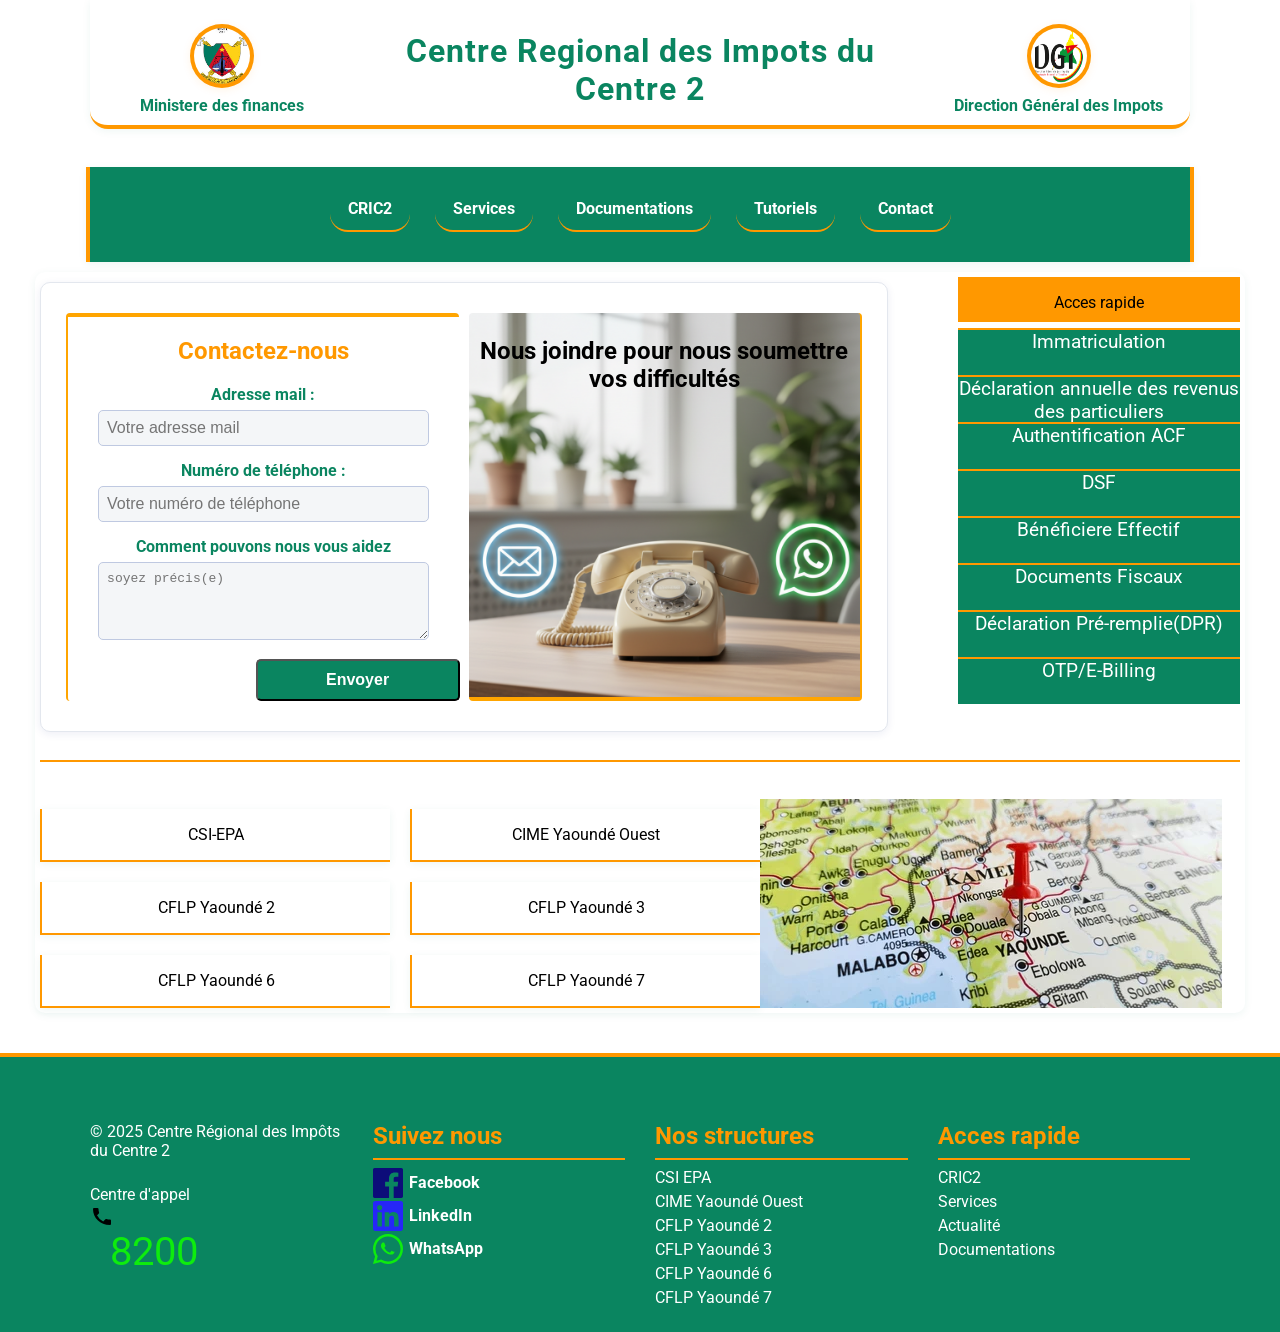
==== contact.html @ bb307dd3 "je ne suis qu'un debutant en apprentissage" ====
<!DOCTYPE html>
<html lang="en">

<head>
  <meta charset="UTF-8" />
  <meta name="viewport" content="width=device-width, initial-scale=1.0" />
  <title>contact</title>
  <link rel="stylesheet" href="/Document_css/CRIC2.css" />
  <link rel="stylesheet" href="/Document_css/contact.css" />
</head>

<body>
  <div class="header-flex">
    <div class="logo">
      <img src="/image_projet/minfisolde.jpg" alt="" />
      <p>Ministere des finances</p>
    </div>
    <h1>Centre Regional des Impots du Centre 2</h1>
    <div class="logo">
      <img src="/image_projet/dgi.png" alt="" />
      <p>Direction Général des Impots</p>
    </div>
  </div>
  <br> <br>

  <header>
    <div class="navigation_header">
      <nav>
        <ul>
          <li class="menu-deroulant">
            <a href="/Document_html/CRIC2.html">CRIC2</a>
            <ul class="sous-menu">
              <li><a href="">le regional</a></li>
              <li><a href="">Organigramme</a></li>
              <li><a href="">Nos centre de rattachement</a></li>
              <li><a href="">Missions</a></li>
            </ul>
          </li>
          <li class="menu-deroulant">
            <a href="/Document_html/service.html" target="_blank">Services</a>
            <ul class="sous-menu">
              <li><a href="">Télédeclaration</a></li>
              <li><a href="">Immatriculation</a></li>
              <li><a href="">Quitance</a></li>
              <li><a href="">Fichier des contribuable</a></li>
              <li><a href="">Documents fiscaux</a></li>
              <li><a href="">Authentification ACF</a></li>
              <li><a href="">DSF</a></li>
              <li><a href="">Beneficiaire effectif</a></li>
              <li><a href="">IRPP</a></li>
            </ul>
          </li>
          <li class="menu-deroulant">
            <a href="/Document_html/Documentations.html" target="_blank">Documentations</a>
            <ul class="sous-menu">
              <li><a href="">Charte contribuable</a></li>
              <li><a href="">NEWS</a></li>
              <li><a href="">Rapport annuel</a></li>
              <li><a href="">CODE GENERAL DES IMPOTS</a></li>
            </ul>
          </li>
          <li class="menu-deroulant">
            <a href="/Document_html/tutoriels.html" target="_blank">Tutoriels</a>
            <ul class="sous-menu">
              <li><a href="">fichiers PDF</a></li>
              <li><a href="">Vidéos</a></li>
              <li><a href="">PowerPoints</a></li>
            </ul>
          </li>
          <li class="menu-deroulant">
            <a href="#contact">Contact</a>
            <ul class="sous-menu">
              <li>
                <a href="/Document_html/contact.html" target="_blank">Nous conctacter</a>
              </li>
              <li><a href="">Newsletter</a></li>
            </ul>
          </li>
        </ul>
      </nav>
    </div>
  </header>

  <main>
    <div class="contact_global">
 <div class="contact-form">
      <div class="contact">
        <h2>Contactez-nous</h2>
        <form>
          <label for="email">Adresse mail :</label>
          <input type="email" id="email" name="email" placeholder="Votre adresse mail" />

          <label for="tel">Numéro de téléphone :</label>
          <input type="tel" id="tel" name="tel" placeholder="Votre numéro de téléphone" required />

          <label for="suggestion">Comment pouvons nous vous aidez</label>
          <textarea id="suggestion" name="suggestion" rows="4" placeholder="soyez précis(e)"></textarea>

          <input type="submit" value="Envoyer" />
        </form>
      </div>
      <div class="appel">
        <p>Nous joindre pour nous soumettre vos difficultés</p>
      </div>
    </div>
    <div class="acces_rapide">
      <p>Acces rapide</p>
      <ul>
        <li><a href="https://teledeclaration-dgi.cm/modules/Common/Account/eregistration.aspx?er=empty">Immatriculation</a></li>
        <li><a href="https://teledeclaration-dgi.cm/modules/Common/Account/Login.aspx?d=IRPP">Déclaration annuelle des revenus des particuliers</a></li>
        <li><a href="https://mesure.dgi.cm:8077/">Authentification ACF</a></li>
        <li><a href="https://teledeclaration-dgi.cm/modules/Common/Account/Login.aspx?d=DSF">DSF</a></li>
        <li><a href="https://sso.harmony2.cm/Account/Login?ReturnUrl=%2Fconnect%2Fauthorize%2Fcallback%3Fclient_id%3Dharmony-beffectif-prod%26redirect_uri%3Dhttps%253A%252F%252Fbef.harmony2.cm%26response_type%3Dcode%26scope%3Dopenid%26state%3D45861e6e8d9749f8a809a3fa1958c2e5%26code_challenge%3DQqXWlrhFdDPx54VX2nzE18pbX-Xx8sk-9OuNAftvSXo%26code_challenge_method%3DS256%26response_mode%3Dquery">Bénéficiere Effectif</a></li>
        <li><a href="https://sso.harmony2.cm/Account/Login?ReturnUrl=%2Fconnect%2Fauthorize%2Fcallback%3Fclient_id%3Dharmony-anr-prod%26redirect_uri%3Dhttps%253A%252F%252Ffanr.harmony2.cm%26response_type%3Dcode%26scope%3Dopenid%26state%3D03c3778136c2499da444e8fbac65ed00%26code_challenge%3DBsk2q0G97YrslDxJ3fcmMmxmOYndh2z2XFjpABkOmFM%26code_challenge_method%3DS256%26response_mode%3Dquery">Documents Fiscaux</a></li>
        <li><a href="https://sso.harmony2.cm/Account/Login?ReturnUrl=%2Fconnect%2Fauthorize%2Fcallback%3Fclient_id%3Ddpr-front-prod%26redirect_uri%3Dhttps%253A%252F%252Fdpr.harmony2.cm%252F%26response_type%3Dcode%26scope%3Dopenid%26state%3D9ca7eadecb764b19bc616c7840122fa6%26code_challenge%3DpFyU0KC__Sz6mtjafK51JuhrboRFdypytxdSr62ZmJ4%26code_challenge_method%3DS256">Déclaration Pré-remplie(DPR)</a></li>
        <li><a href="https://otp.dgi.cm/">OTP/E-Billing</a></li>
      </ul>
    </div>
    </div>
   <hr>
      <br>
      <div class="vrai_globe">
         <div class="structure_globale">
            <div class="CSI">
              <p>CSI-EPA</p>
            </div>
            <div class="CSI">
              <p>CIME Yaoundé Ouest</p>
            </div>
            <div class="CSI">
              <p>CFLP Yaoundé 2</p>
            </div>
            <div class="CSI">
              <p>CFLP Yaoundé 3</p>
            </div>
            <div class="CSI">
              <p>CFLP Yaoundé 6</p>
                            
            </div>
            <div class="CSI">
              <p>CFLP Yaoundé 7</p>
                          
            </div>
          </div>
          <div class="globe_image">
            
          </div>
      </div>
       
    </section>

  </main>
  <footer>
    <div class="pieds">
      <div class="appelle">
        <p>&copy; 2025 Centre Régional des Impôts du Centre 2 </p>
        <p>Centre d'appel<br>
          </svg> <span>
            <svg xmlns="http://www.w3.org/2000/svg" width="24" height="24" fill="#000000" viewBox="0 0 24 24"
              style="vertical-align: middle;">
              <path
                d="M6.62 10.79a15.053 15.053 0 0 0 6.59 6.59l2.2-2.2a1 1 0 0 1 1.01-.24c1.12.37 2.33.57 3.58.57a1 1 0 0 1 1 1V20a1 1 0 0 1-1 1C10.07 21 3 13.93 3 5a1 1 0 0 1 1-1h3.5a1 1 0 0 1 1 1c0 1.25.2 2.46.57 3.58a1 1 0 0 1-.24 1.01l-2.2 2.2z" />
            </svg> &nbsp; 8200</span>

        </p>
      </div>
      <div class="reseaux">
        <p>Suivez nous</p>
        <hr>
        <ul>
          <li>
            <a href="#">
              <!-- Icône SVG Facebook -->
              <svg xmlns="http://www.w3.org/2000/svg" width="30" height="30" fill="rgb(12, 12, 121)" viewBox="0 0 24 24"
                style="vertical-align: middle;">
                <path
                  d="M22.675 0h-21.35C.595 0 0 .592 0 1.326v21.348C0 23.408.595 24 1.326 24h11.495v-9.294H9.691v-3.622h3.13V8.413c0-3.1 1.893-4.788 4.659-4.788 1.325 0 2.463.099 2.797.143v3.24l-1.918.001c-1.504 0-1.797.715-1.797 1.763v2.313h3.587l-.467 3.622h-3.12V24h6.116C23.405 24 24 23.408 24 22.674V1.326C24 .592 23.405 0 22.675 0" />
              </svg>
              Facebook
            </a>
          </li>
          <li>
            <a href="#">
              <svg xmlns="http://www.w3.org/2000/svg" width="30" height="30" fill="rgb(38, 38, 248)" viewBox="0 0 24 24"
                style="vertical-align: middle;">
                <path
                  d="M20.447 20.452h-3.554v-5.569c0-1.327-.027-3.037-1.849-3.037-1.851 0-2.132 1.445-2.132 2.939v5.667H9.358V9h3.414v1.561h.049c.476-.9 1.637-1.849 3.372-1.849 3.605 0 4.271 2.372 4.271 5.455v6.285zM5.337 7.433c-1.144 0-2.07-.927-2.07-2.07 0-1.144.926-2.07 2.07-2.07 1.143 0 2.07.926 2.07 2.07 0 1.143-.927 2.07-2.07 2.07zm1.777 13.019H3.56V9h3.554v11.452zM22.225 0H1.771C.792 0 0 .771 0 1.723v20.549C0 23.229.792 24 1.771 24h20.451C23.2 24 24 23.229 24 22.272V1.723C24 .771 23.2 0 22.225 0z" />
              </svg>
              LinkedIn
            </a>
          </li>
          <li>
            <a href="#">
              <!-- Icône SVG WhatsApp -->
              <svg xmlns="http://www.w3.org/2000/svg" width="30" height="30" fill="rgb(14, 236, 14)" viewBox="0 0 24 24"
                style="vertical-align: middle;">
                <path
                  d="M20.52 3.48A11.78 11.78 0 0 0 12 0C5.37 0 0 5.37 0 12a11.93 11.93 0 0 0 1.64 6L0 24l6.26-1.64A11.93 11.93 0 0 0 12 24c6.63 0 12-5.37 12-12a11.78 11.78 0 0 0-3.48-8.52zM12 22a9.93 9.93 0 0 1-5.09-1.39l-.36-.21-3.72.97.99-3.62-.23-.37A9.93 9.93 0 0 1 2 12c0-5.52 4.48-10 10-10s10 4.48 10 10-4.48 10-10 10zm5.2-7.6c-.28-.14-1.65-.81-1.9-.9s-.44-.14-.62.14-.71.9-.87 1.09-.32.21-.6.07a8.13 8.13 0 0 1-2.39-1.47 8.93 8.93 0 0 1-1.65-2.05c-.17-.28 0-.43.13-.57.13-.13.28-.32.42-.48.14-.16.18-.28.28-.46.09-.18.05-.34-.02-.48-.07-.14-.62-1.5-.85-2.06-.22-.53-.45-.46-.62-.47h-.53c-.18 0-.46.07-.7.34s-.92.9-.92 2.2.94 2.56 1.07 2.74c.13.18 1.85 2.83 4.5 3.86.63.22 1.12.35 1.5.45.63.16 1.2.14 1.65.09.5-.06 1.65-.67 1.88-1.32.23-.65.23-1.2.16-1.32-.07-.12-.25-.19-.53-.33z" />
              </svg>
              WhatsApp
            </a>
          </li>

        </ul>

      </div>
      <div class="centre">
        <p>Nos structures</p>
        <hr>
        <ul>
          <li><a href="/Document_html/nos_centres.html">CSI EPA</a></li>
          <li><a href="/Document_html/nos_centres.html">CIME Yaoundé Ouest</a></li>
          <li><a href="/Document_html/nos_centres.html">CFLP Yaoundé 2</a></li>
          <li><a href="/Document_html/nos_centres.html">CFLP Yaoundé 3</a></li>
          <li><a href="/Document_html/nos_centres.html">CFLP Yaoundé 6</a></li>
          <li><a href="/Document_html/nos_centres.html">CFLP Yaoundé 7</a></li>
      </div>
      <div class="retour">
        <p>Acces rapide</p>
        <hr>
        <ul>
          <li><a href="/Document_html/CRIC2.html">CRIC2</a></li>
          <li><a href="/Document_html/service.html">Services</a></li>
          <li><a href="/Document_html/actualitès.html">Actualité</a></li>
          <li><a href="/Document_html/documentations.html">Documentations</a>
          </li>


        </ul>
      </div>
    </div>


  </footer>
  
</body>

</html>
---- Document_css/CRIC2.css ----
@import url('https://fonts.googleapis.com/css2?family=Alan+Sans:wght@300..900&family=Roboto:ital,wght@0,100..900;1,100..900&family=SUSE+Mono:ital,wght@0,100..800;1,100..800&display=swap');


@import url('https://fonts.googleapis.com/css2?family=Alan+Sans:wght@300..900&family=Oswald:wght@200..700&family=Roboto:ital,wght@0,100..900;1,100..900&family=SUSE+Mono:ital,wght@0,100..800;1,100..800&display=swap');


@import url('https://fonts.googleapis.com/css2?family=Alan+Sans:wght@300..900&family=Oswald:wght@200..700&family=Poppins:ital,wght@0,100;0,200;0,300;0,400;0,500;0,600;0,700;0,800;0,900;1,100;1,200;1,300;1,400;1,500;1,600;1,700;1,800;1,900&family=Roboto:ital,wght@0,100..900;1,100..900&family=SUSE+Mono:ital,wght@0,100..800;1,100..800&display=swap');

@import url('https://fonts.googleapis.com/css2?family=Alan+Sans:wght@300..900&family=Lato:ital,wght@0,100;0,300;0,400;0,700;0,900;1,100;1,300;1,400;1,700;1,900&family=Oswald:wght@200..700&family=Poppins:ital,wght@0,100;0,200;0,300;0,400;0,500;0,600;0,700;0,800;0,900;1,100;1,200;1,300;1,400;1,500;1,600;1,700;1,800;1,900&family=Roboto:ital,wght@0,100..900;1,100..900&family=SUSE+Mono:ital,wght@0,100..800;1,100..800&display=swap');


/* Couleurs principales */
:root {
  --vert: #0a8560;
  --orange: #ff9800;
  --blanc: #fff;
}

/* Reset de base */
body {
  font-family: Arial, sans-serif;
  margin: 0;
  padding: 0;
  background: var(--blanc);
  color: var(--vert);
  }

/* Header grid 
.header-flex {
  display: grid;
  grid-template-columns: 1fr 2fr 1fr;
  align-items: center;
  justify-items: center;
  gap: 10px;
  background: var(--blanc);
  margin-bottom: 0;
  margin-top: 0;
  padding: 20px 0 0 0;
}
  */
  

/* --- Header --- */
.header-flex {
  display: grid;
  grid-template-columns: 1fr 2fr 1fr;
  align-items: center;
  gap: 24px;
  background: var(--blanc);
  margin: 0 auto;
  padding: 24px 0 10px 0px;
  max-width: 1100px;
  border-bottom: 4px solid var(--orange);
  border-radius: 0 0 18px 18px;
  box-shadow: 0 2px 8px rgba(10, 133, 96, 0.07);
}

.logo {
  display: flex;
  flex-direction: column;
  align-items: center;
  justify-content: center;
}

.logo img {
  width: 56px;
  height: 56px;
  border-radius: 50%;
  background: var(--orange);
  padding: 4px;
  box-shadow: 0 2px 8px rgba(255, 152, 0, 0.1);
}

.logo p {
  margin: 8px 0 0 0;
  font-size: 1em;
  color: var(--vert);
  font-weight: bold;
  text-align: center;
}

.header-flex h1 {
  color: var(--vert);
  font-size: 2em;
  font-weight: 700;
  margin: 0;
  letter-spacing: 1px;
  text-align: center;
}

/* Barre de navigation */
header {
  background: var(--vert);
  color: var(--blanc);
  padding: 20px  0 0;
  text-align: center;
  margin: 0 auto;
  min-height: 75px;
  border-left: 4px solid var(--orange);
  border-right: 4px solid var(--orange);
  box-shadow: 0 2px 8px rgba(10, 133, 96, 0.07);
  max-width: 1100px;
}

.navigation_header {
  margin: 0 auto;
  padding: 0;
  max-width: 900px;
}

nav ul {
  list-style: none;
  display: flex;
  justify-content: center;
  gap: 25px;
  margin: 0;
  padding: 0;
}

nav li {
  position: relative;
  align-items: center;
  justify-content: center;
  border-bottom: 2px solid var(--orange);
  border-radius: 0 0 18px 18px;
 
}

nav a {
  color: var(--blanc);
  text-decoration: none;
  font-weight: bold;
  padding: 12px 18px;
  display: block;
  transition: background 0.5s;
}

nav a:hover {
  background: var(--orange);
  color: var(--blanc);
  border-radius: 18px;
}

/* Sous-menu */
.menu-deroulant .sous-menu {
  display: none;
  position: absolute;
  left: 0;
  top: 100%;
  background: var(--vert);
  min-width: 280px;
  border-radius: 0 0 8px 8px;
  box-shadow: 0 2px 8px rgba(0, 0, 0, 0.07);
  z-index: 10;
}

.menu-deroulant:hover .sous-menu {
  display: block;
}

.sous-menu li a {
  padding: 10px 18px;
  color: var(--blanc);
}

.sous-menu li a:hover {
  background: var(--orange);
  color: var(--blanc);
}

/* Sections principales */
main {
  max-width: 1200px;
  margin: 10px auto;
  background: var(--blanc);
  padding: 5px 5px;
  border-radius: 10px;
  box-shadow: 0 2px 8px rgba(10, 133, 96, 0.07);
}

h2,
h3 {
  color: var(--orange);
}

section {
  margin-bottom: 40px;
}

ul {
  list-style: none;
  padding-left: 0;
}

a {
  text-decoration: none;
}

/* grid pour la premiere division */
.premiere-section-flex {
  display: grid;
  grid-template-columns: 3fr 1fr;
  gap: 20px;
}

.premier h2 {
  margin-top: 0;
}

.immatriculation {
  background: var(--vert);
  border-left: 2px solid var(--orange);
  border-right: 2px solid var(--orange);
  margin-bottom: 18px;
  padding: 10px;
  border-radius: 6px;
}

.immatriculation p {
  color: var(--vert);
  margin: 0 0 5px 0;
  font-weight: bold;
  }

.imma {
  max-width: 100%;
  border-radius: 4px;
  background-color: #f7f7f7dc;
  height: 60px;
  width: 270px;
  text-align: center;
  padding-top: 40px;
  font-weight: bold;
  font-size: 1.2em;
     
}
.deuxieme h3{
  text-align: center;
  height: auto;
  width: auto;
  border-top: 5px solid orange;
}

/* Actualité */
.actualite h3 {
  margin-bottom: 10px;
}

.actualite-image {
  background: #f7f7f7;
  border: 1px solid #eee;
  border-radius: 6px;
  padding: 10px;
  flex: 1 1 200px;
  min-width: 180px;
}

.actualite-image img {
  max-width: 100%;
  border-radius: 4px;
}

.actualite-image p {
  margin: 10px 0 0 0;
  font-size: 0.9em;
  color: var(--blanc);
  height: 40px;
  width: auto;
  background-color: var(--orange);
  text-align: center;
  padding-top: 15px;
}
.pp {
  text-align: right;
  
  font-weight: bold;
  height: 40px;
  width: 210px;
  position: right: 0;
   border: 2px solid orange;
  margin: 0 0 0 76%;
  padding-top: 14px;
  text-align: center;
  color: black;
}

.regional{
  display: grid;
  grid-template-columns: 1fr 1fr ;
  padding-top: 10px;
  gap: 7px;
}
.regional .batiment{
  background: url( /image_projet/CRIC2_image.png) no-repeat center/cover;
}
.tt, .ss, .vv{
  text-align: right;
  font-weight: bold;
  height: 40px;
  width: 210px;
  position: right: 0;
  margin:0 0 0 50%;
  padding-top: 14px;
  text-align: center;
  color:black ;
  border:2px solid orange;
}
.tt:hover, .ss:hover, .pp:hover, .vv:hover{
  background: var(--vert);
  color: white;

}
.service{
  display: grid;
  grid-template-columns: 1fr 1fr ;
  padding-top: 10px;
   gap: 7px;
}
.service_image{
  background: url(/image_projet/service_image.png) no-repeat center/cover ;
}
.Documentations{
  display: grid;
  grid-template-columns: 1fr 1fr ;
  padding-top: 10px;
   gap: 7px;
}
.documentation_image{
  background: url(/image_projet/documentations.jpg) no-repeat center/cover;
}
.global {
  display: flex;
  gap: 15px;
  flex-wrap: wrap;
}
.vrai_globe{
  display: grid;
  grid-template-columns: 3fr 2fr;
  padding-top: 10px;
}
.structure_globale {
  display: grid;
  grid-template-columns: 1fr 1fr;
  grid-row: 1fr 1fr 1fr;
  gap: 20px;
  color: var(--blanc);
  padding-top: 10px;
}
.CSI{
 background-color: var(--blanc);
 border-left: 2px solid var(--orange);
  border-bottom: 2px solid var(--orange);
  box-shadow: 0 2px 8px rgba(10, 133, 96, 0.07);
  box-shadow: ;
  text-align: center;
  transition: background 0.5s;

}
.CSI:hover{
background-color: var(--vert);
}
  
  .globe_image{
    background: url(/image_projet/goeYaounde.webp) no-repeat;
  }
body p{
  color: black;
}
footer p{
  color: var(--blanc);
}

footer {
  background: var(--vert);
  color: var(--blanc);
  padding: 30px 0 10px 0;
  margin-top: 40px;
  border-top: 4px solid var(--orange);
}

footer .pieds {
  display: flex;
  flex-wrap: wrap;
  justify-content: space-between;
  gap: 30px;
  max-width: 1100px;
  margin: 10px auto;
  padding: 0 20px;
}

footer .pieds > div {
  flex: 1 1 200px;
  min-width: 180px;
}

footer .appelle p {
  margin: 25px 0 0 0;
}

footer .reseaux p, .centre p, .retour p {
  margin-bottom: 8px;
  color: var(--orange);
  font-weight: bold;
  margin: 25px 0 0 0;
  font-size: 1.5em;
}
footer span{
  font-size: 2.5em;
  color: rgb(14, 236, 14);
  
}

footer .reseaux ul {
  display: flex;
  flex-direction: column;
  gap: 3px;
  padding: 0;
  margin: 0;
}

footer .reseaux li {
  display: flex;
  align-items: center;
}

footer .reseaux a {
  color: var(--blanc);
  font-weight: bold;
  display: flex;
  align-items: center;
  gap: 6px;
}

footer .centre p,
footer .retour p {
  color: var(--orange);
  font-weight: bold;
  margin: 25px 0 0 0;
}

footer .centre ul,
footer .retour ul {
  padding-left: 0;
  margin: 0;
}

footer .centre ul li,
footer .retour ul li {
  margin-bottom: 5px;
}

footer .centre ul li a,
footer .retour ul li a {
  color: var(--blanc);
  transition: color 0.2s;
}

footer .centre ul li a:hover,
footer .retour ul li a:hover {
  color: var(--orange);
}
hr {
  height: 2px;
  background-color: var(--orange);
  border: none;
}
body{  
  font-family: "Roboto", sans-serif;
  font-optical-sizing: auto;
  font-weight: <weight>;
  font-style: normal;
  font-variation-settings:
    "wdth" 100;

}
h1, h2, h3, h4{
  font-family: "Roboto", sans-serif;
  font-optical-sizing: auto;
  font-weight: <weight>;
  font-style: normal;
  font-variation-settings:
    "wdth" 100;
}
footer{
font-family: "Roboto", sans-serif;
  font-optical-sizing: auto;
  font-weight: <weight>;
  font-style: normal;
  font-variation-settings:
    "wdth" 100;
}

@media (max-width: 900px) {
  .premiere-section-flex,
  .global,
  footer .pieds {
    flex-direction: column;
    gap: 15px;
    align-items: stretch;
  }
  main,
  .tout {
    padding: 10px;
  }
}

/* mon responsive designe*/
/* --- Responsive Design adapté à CRIC2.html --- */

/* Tablette : largeur ≤ 900px */
@media (max-width: 900px) {
  .header-flex {
    grid-template-columns: 1fr 2fr;
    gap: 8px;
    max-width: 98vw;
    padding: 18px 0 8px 0;
  }
  main, .tout {
    padding: 10px;
    max-width: 98vw;
  }
  .premiere-section-flex {
    grid-template-columns: 1fr;
    gap: 18px;
  }
  .vrai_globe {
    flex-direction: column;
    gap: 12px;
  }
  .structure_globale {
    flex-direction: column;
    gap: 8px;
  }
  footer .pieds {
    flex-direction: column;
    gap: 15px;
    align-items: stretch;
    padding: 0 2vw;
  }
  nav ul {
    flex-wrap: wrap;
    gap: 16px; 
    
  }
}

/* Mobile : largeur ≤ 600px */
@media (max-width: 600px) {
  .header-flex {
    grid-template-columns: 1fr;
    text-align: center;
    padding: 10px 0;
    border-radius: 0 0 12px 12px;
  }
  .header-flex h1 {
    font-size: 1.2em;
    margin: 10px 0;
  }
  nav ul {
    flex-direction: column;
    gap: 10px;
    padding: 0;
  }
  main {
    padding: 8px 2vw;
    border-radius: 0;
    box-shadow: none;
  }
  section {
    margin-bottom: 25px;
  }
  .logo img {
    max-width: 40px;
    height: 40px;
  }
  .service, .Documentations {
    flex-direction: column;
    gap: 8px;
    padding: 8px;
  }
  .vrai_globe {
    flex-direction: column;
    gap: 8px;
  }
  .structure_globale {
    flex-direction: column;
    gap: 6px;
  }
  footer {
    padding: 18px 0 6px 0;
    border-radius: 12px 12px 0 0;
  }
  .imma {
    width: 100%;
    min-width: 120px;
    font-size: 1em;
    padding-top: 20px;
  }
  .actualite-image {
    min-width: 120px;
    padding: 6px;
  }
  .pieds > div {
    min-width: 120px;
  }
}

/* Images et médias adaptatifs */
img, svg, video {
  max-width: 100%;
  height: auto;
  display: block;
}

/* Accessibilité et fluidité */
*,
*:before,
*:after {
  box-sizing: inherit;
}
---- Document_css/contact.css ----
.contact_global{
  display: grid;
  grid-template-columns: 3fr 1fr;
  gap: 70px;
  
}

.contact-form {
  background: #fff;
  margin: 5px auto;
  padding: 30px 25px;
  border-radius: 10px;
  box-shadow: 0 2px 8px rgba(26, 35, 126, 0.08);
  border: 1px solid #e3e7ee;
  display: grid;
  grid-template-columns: 1fr 1fr;
  gap: 10px;
}

.contact-form {
  color: #0a8560;
  text-align: center;
  margin-bottom: 20px;
}
.appel {
  background: url(/image_projet/centre_appel.png) no-repeat center/cover;
  border-right: 2px solid orange;
  border-bottom: 4px solid orange;
  text-align: center;
  border-radius: 4px;
  color: orange;
  font-size: 1.5em;
  font-weight: bold;
}

.contact {
  border-left: 2px solid orange;
  border-top: 4px solid orange;
  text-align: center;
  border-radius: 4px;
}

.contact-form label {
  display: block;
  margin-bottom: 6px;
  color: #0a8560;
  font-weight: bold;
}

.contact-form input[type="email"],
.contact-form input[type="tel"],
.contact-form textarea {
  width: 80%;
  padding: 8px;
  border: 1px solid #bfc9e1;
  border-radius: 5px;
  margin-bottom: 15px;
  font-size: 1em;
  background: #f4f6f8;
  color: black;
}

.contact-form input[type="submit"] {
  background: #0a8560;
  color: #fff;
  border-radius: 5px;
  padding: 10px 0;
  width: 200px;
  position: right: 0 ;
  margin: 0 0 0 48%;
  font-size: 1em;
  font-weight: bold;
  cursor: pointer;
  transition: background 0.2s;
}

.contact-form input[type="submit"]:hover {
  background: #0a8560;
}
.acces_rapide{
  height: 45px;
  width: auto;
  text-align: center;
  background-color: #ff9800;
}

.acces_rapide ul li{
  height: 45px;
  background-color: #0a8560;
  text-align: center;
  border-top: 2px solid #ff9800;
  transition: background 0.5s;

}
.acces_rapide a{
  color: white;
  font-size: 1.2em;
  
}
.acces_rapide ul li:hover{
  background-color: #ff9800;
  border:2px solid #0a8560 ;
}
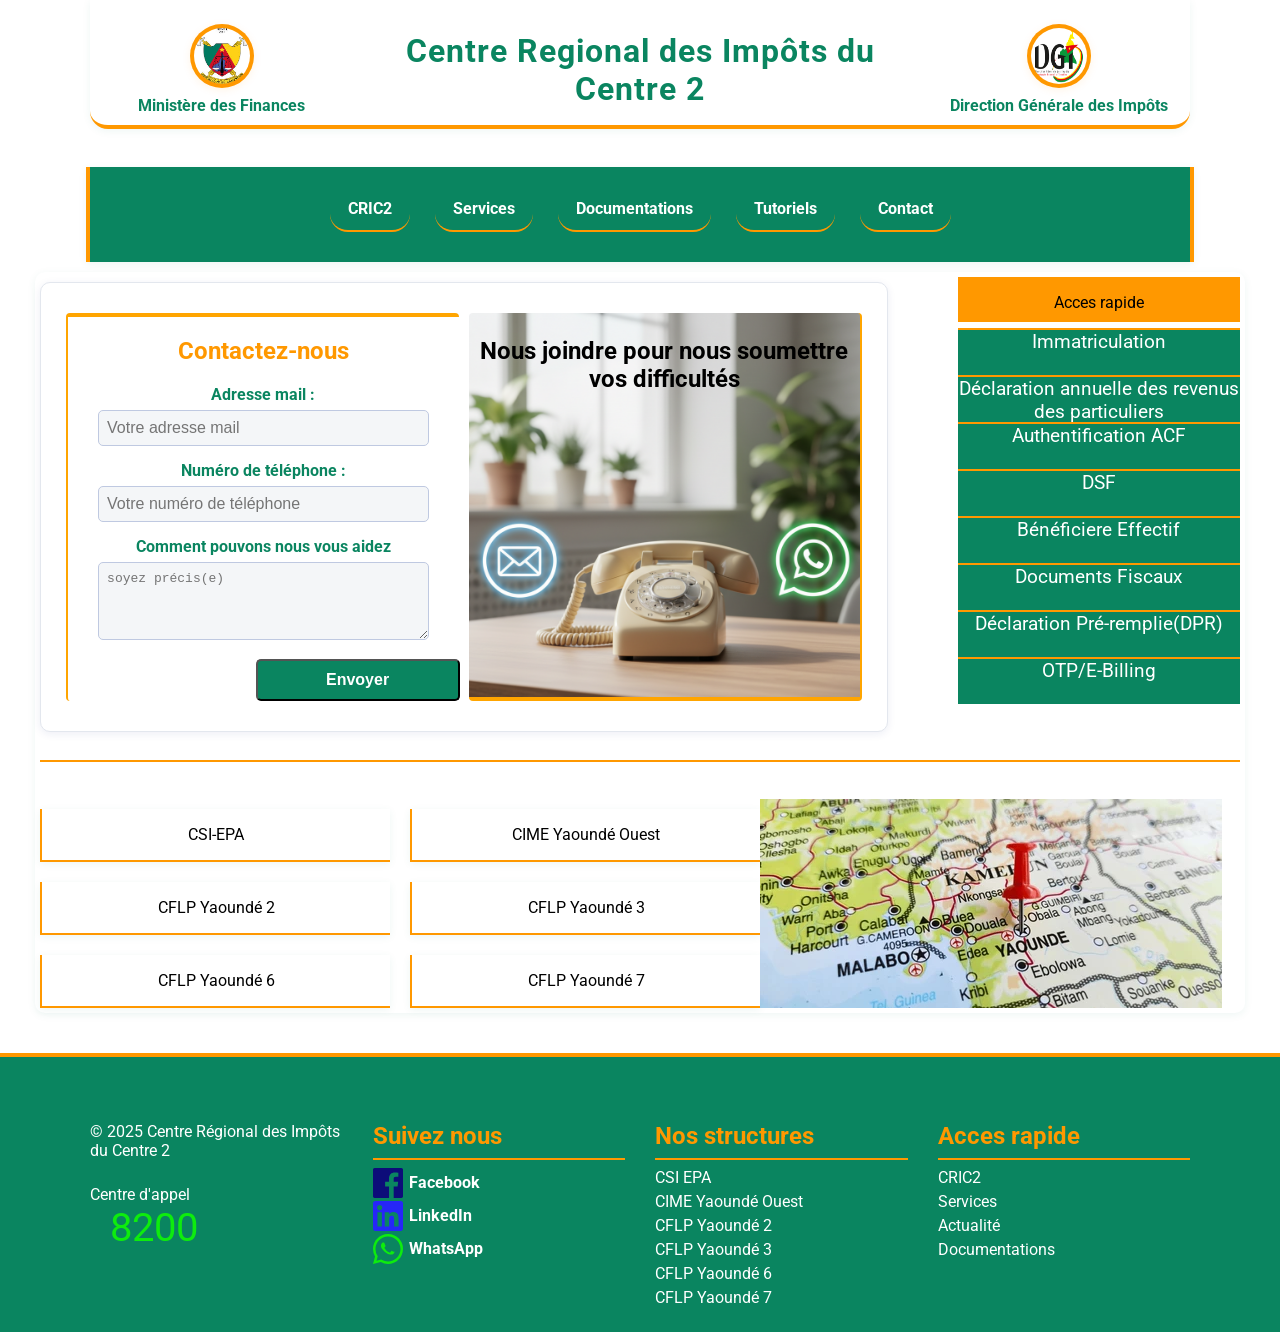
==== commit e9f05f7a: "modification du header et du footer" ====
--- a/contact.html
+++ b/contact.html
@@ -2,83 +2,86 @@
 <html lang="en">
 
 <head>
-  <meta charset="UTF-8" />
-  <meta name="viewport" content="width=device-width, initial-scale=1.0" />
-  <title>contact</title>
-  <link rel="stylesheet" href="/Document_css/CRIC2.css" />
-  <link rel="stylesheet" href="/Document_css/contact.css" />
-</head>
+  <meta charset="UTF-8">
+  <meta name="viewport" content="width=device-width, initial-scale=1.0">
+  <title>Centre Régional des Impôts du centre 2</title>
+  <link rel="stylesheet" href="/Document_css/CRIC2.css">
+  <link rel="icon" type="image/png" href="/image_projet/Centre2.png">
+  <link rel="stylesheet" href="/Document_css/contact.css">
+ </head>
 
 <body>
   <div class="header-flex">
     <div class="logo">
-      <img src="/image_projet/minfisolde.jpg" alt="" />
-      <p>Ministere des finances</p>
-    </div>
-    <h1>Centre Regional des Impots du Centre 2</h1>
+      <img src="/image_projet/minfisolde.jpg" alt="">
+      <p>Ministère des Finances</p>
+    </div>
+    <h1>Centre Regional des Impôts du Centre 2</h1>
     <div class="logo">
-      <img src="/image_projet/dgi.png" alt="" />
-      <p>Direction Général des Impots</p>
+      <img src="/image_projet/dgi.png" alt="">
+      <p>Direction Générale des Impôts</p>
     </div>
   </div>
-  <br> <br>
-
-  <header>
+   <br>
+  <br>
+<header>
     <div class="navigation_header">
       <nav>
         <ul>
-          <li class="menu-deroulant">
-            <a href="/Document_html/CRIC2.html">CRIC2</a>
-            <ul class="sous-menu">
-              <li><a href="">le regional</a></li>
-              <li><a href="">Organigramme</a></li>
-              <li><a href="">Nos centre de rattachement</a></li>
-              <li><a href="">Missions</a></li>
-            </ul>
-          </li>
-          <li class="menu-deroulant">
-            <a href="/Document_html/service.html" target="_blank">Services</a>
-            <ul class="sous-menu">
-              <li><a href="">Télédeclaration</a></li>
-              <li><a href="">Immatriculation</a></li>
+          <li class="menu-deroulant"><a href="/index.html">CRIC2</a>
+            <ul class="sous-menu">
+              <li><a href="/le_regional.html">le regional</a></li>
+              <li><a href="/organigramme.html">Organigramme</a></li>
+              <li><a href="/nos_centres.html">Nos structures</a></li>
+              <li><a href="/mission.html">Missions</a></li>
+            </ul>
+          </li>
+          <li class="menu-deroulant"><a href="/service.html">Services</a>
+            <ul class="sous-menu">
+              <li><a href="http://teledeclaration-dgi.cm/modules/Common/Account/Login.aspx">Télédeclaration</a></li>
+              <li><a
+                  href="https://teledeclaration-dgi.cm/modules/Common/Account/eregistration.aspx?er=empty">Immatriculation</a>
+              </li>
               <li><a href="">Quitance</a></li>
-              <li><a href="">Fichier des contribuable</a></li>
-              <li><a href="">Documents fiscaux</a></li>
-              <li><a href="">Authentification ACF</a></li>
-              <li><a href="">DSF</a></li>
-              <li><a href="">Beneficiaire effectif</a></li>
-              <li><a href="">IRPP</a></li>
-            </ul>
-          </li>
-          <li class="menu-deroulant">
-            <a href="/Document_html/Documentations.html" target="_blank">Documentations</a>
-            <ul class="sous-menu">
-              <li><a href="">Charte contribuable</a></li>
-              <li><a href="">NEWS</a></li>
-              <li><a href="">Rapport annuel</a></li>
-              <li><a href="">CODE GENERAL DES IMPOTS</a></li>
-            </ul>
-          </li>
-          <li class="menu-deroulant">
-            <a href="/Document_html/tutoriels.html" target="_blank">Tutoriels</a>
-            <ul class="sous-menu">
-              <li><a href="">fichiers PDF</a></li>
-              <li><a href="">Vidéos</a></li>
-              <li><a href="">PowerPoints</a></li>
-            </ul>
-          </li>
-          <li class="menu-deroulant">
-            <a href="#contact">Contact</a>
-            <ul class="sous-menu">
-              <li>
-                <a href="/Document_html/contact.html" target="_blank">Nous conctacter</a>
-              </li>
-              <li><a href="">Newsletter</a></li>
+              <li><a href="">Fichier des contribuables</a></li>
+              <li><a
+                  href="https://sso.harmony2.cm/Account/Login?ReturnUrl=%2Fconnect%2Fauthorize%2Fcallback%3Fclient_id%3Dharmony-anr-prod%26redirect_uri%3Dhttps%253A%252F%252Ffanr.harmony2.cm%26response_type%3Dcode%26scope%3Dopenid%26state%3D72f097bfaf1e4017933defba42a3846d%26code_challenge%3Dem8bJjjB7V6rZdZqs1ibD4m0aYML11PPZ7QP5sJtZHE%26code_challenge_method%3DS256%26response_mode%3Dquery">Documents
+                  fiscaux</a></li>
+              <li><a href="https://mesure.dgi.cm:8077/">Authentification ACF</a></li>
+              <li><a href="https://teledeclaration-dgi.cm/modules/Common/Account/Login.aspx?d=DSF">DSF</a></li>
+              <li><a
+                  href="https://sso.harmony2.cm/Account/Login?ReturnUrl=%2Fconnect%2Fauthorize%2Fcallback%3Fclient_id%3Dharmony-beffectif-prod%26redirect_uri%3Dhttps%253A%252F%252Fbef.harmony2.cm%26response_type%3Dcode%26scope%3Dopenid%26state%3D6e137086ff884c5695ce64fb7419fff0%26code_challenge%3Di2fmPIpAJ1vbmjLziSfNn64WS1RL1dCjRyQm6V09ojI%26code_challenge_method%3DS256%26response_mode%3Dquery">Beneficiaire
+                  Effectif</a></li>
+              <li><a href="https://teledeclaration-dgi.cm/modules/Common/Account/Login.aspx?d=IRPP">IRPP</a></li>
+            </ul>
+          </li>
+          <li class="menu-deroulant"><a href="/Documentations.html">Documentations</a>
+            <ul class="sous-menu">
+              <li><a href="/documentations.html">Charte contribuable</a></li>
+              <li><a href="/documentations.html">News</a></li>
+              <li><a href="/documentations.html">Rapport annuel</a></li>
+              <li><a href="/documentations.html">Code général des Impôts</a></li>
+              <li><a href="/documentations.html">Lois et réglements</a></li>
+              <li><a href="/documentations.html">Statistiques</a></li>
+            </ul>
+          </li>
+          <li class="menu-deroulant"><a href="/tutoriels.html">Tutoriels</a>
+            <ul class="sous-menu">
+              <li><a href="/tutoriels.html">fichiers PDF</a></li>
+              <li><a href="/tutoriels.html">Vidéos</a></li>
+              <li><a href="/tutoriels.html">PowerPoints</a></li>
+            </ul>
+          </li>
+          <li class="menu-deroulant"><a href="">Contact</a>
+            <ul class="sous-menu">
+              <li><a href="/contact.html">Nous conctacter</a></li>
+              <li><a href="/Newsletter.html">Newsletter</a></li>
             </ul>
           </li>
         </ul>
       </nav>
     </div>
+
   </header>
 
   <main>
@@ -155,12 +158,7 @@
       <div class="appelle">
         <p>&copy; 2025 Centre Régional des Impôts du Centre 2 </p>
         <p>Centre d'appel<br>
-          </svg> <span>
-            <svg xmlns="http://www.w3.org/2000/svg" width="24" height="24" fill="#000000" viewBox="0 0 24 24"
-              style="vertical-align: middle;">
-              <path
-                d="M6.62 10.79a15.053 15.053 0 0 0 6.59 6.59l2.2-2.2a1 1 0 0 1 1.01-.24c1.12.37 2.33.57 3.58.57a1 1 0 0 1 1 1V20a1 1 0 0 1-1 1C10.07 21 3 13.93 3 5a1 1 0 0 1 1-1h3.5a1 1 0 0 1 1 1c0 1.25.2 2.46.57 3.58a1 1 0 0 1-.24 1.01l-2.2 2.2z" />
-            </svg> &nbsp; 8200</span>
+         <span> &nbsp 8200</span>
 
         </p>
       </div>
@@ -170,7 +168,6 @@
         <ul>
           <li>
             <a href="#">
-              <!-- Icône SVG Facebook -->
               <svg xmlns="http://www.w3.org/2000/svg" width="30" height="30" fill="rgb(12, 12, 121)" viewBox="0 0 24 24"
                 style="vertical-align: middle;">
                 <path
@@ -191,7 +188,6 @@
           </li>
           <li>
             <a href="#">
-              <!-- Icône SVG WhatsApp -->
               <svg xmlns="http://www.w3.org/2000/svg" width="30" height="30" fill="rgb(14, 236, 14)" viewBox="0 0 24 24"
                 style="vertical-align: middle;">
                 <path
@@ -208,21 +204,21 @@
         <p>Nos structures</p>
         <hr>
         <ul>
-          <li><a href="/Document_html/nos_centres.html">CSI EPA</a></li>
-          <li><a href="/Document_html/nos_centres.html">CIME Yaoundé Ouest</a></li>
-          <li><a href="/Document_html/nos_centres.html">CFLP Yaoundé 2</a></li>
-          <li><a href="/Document_html/nos_centres.html">CFLP Yaoundé 3</a></li>
-          <li><a href="/Document_html/nos_centres.html">CFLP Yaoundé 6</a></li>
-          <li><a href="/Document_html/nos_centres.html">CFLP Yaoundé 7</a></li>
+          <li><a href="/nos_centres.html">CSI EPA</a></li>
+          <li><a href="/nos_centres.html">CIME Yaoundé Ouest</a></li>
+          <li><a href="/nos_centres.html">CFLP Yaoundé 2</a></li>
+          <li><a href="/nos_centres.html">CFLP Yaoundé 3</a></li>
+          <li><a href="/nos_centres.html">CFLP Yaoundé 6</a></li>
+          <li><a href="/nos_centres.html">CFLP Yaoundé 7</a></li>
       </div>
       <div class="retour">
         <p>Acces rapide</p>
         <hr>
         <ul>
-          <li><a href="/Document_html/CRIC2.html">CRIC2</a></li>
-          <li><a href="/Document_html/service.html">Services</a></li>
-          <li><a href="/Document_html/actualitès.html">Actualité</a></li>
-          <li><a href="/Document_html/documentations.html">Documentations</a>
+          <li><a href="/index.html">CRIC2</a></li>
+          <li><a href="/service.html">Services</a></li>
+          <li><a href="/actualitès.html">Actualité</a></li>
+          <li><a href="/documentations.html">Documentations</a>
           </li>
 
 
@@ -232,7 +228,7 @@
 
 
   </footer>
-  
+  <script src="/Document_js/CRIC2.js"></script>
 </body>
 
 </html>
